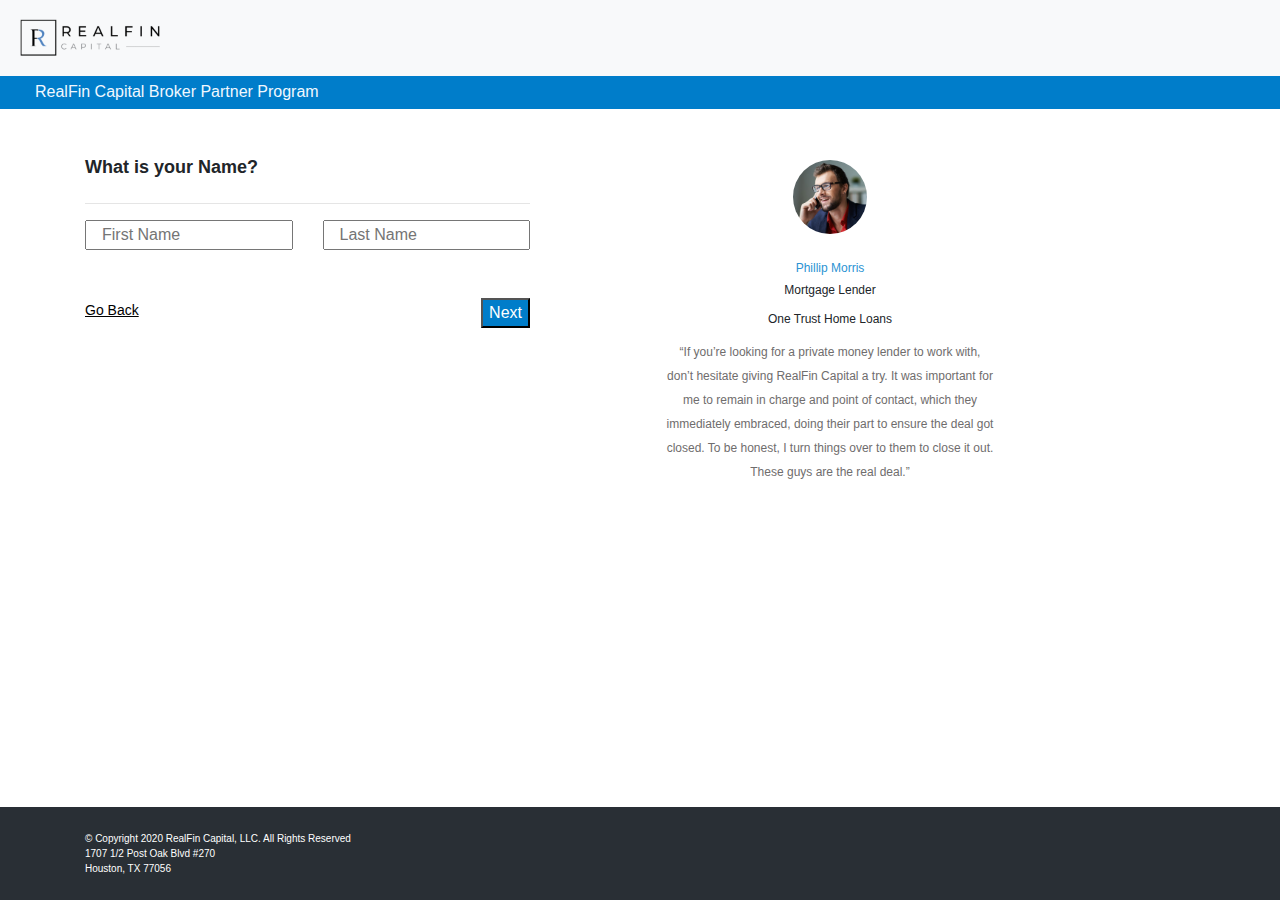
==== page_01.html @ 3a5be1af "first-commit" ====
<!DOCTYPE html>
<html lang="en">

<head>

  <meta charset="utf-8">
  <meta name="viewport" content="width=device-width, initial-scale=1, shrink-to-fit=no">
  <meta name="description" content="">
  <meta name="author" content="">

  <title>realfin</title>

  <!-- Bootstrap core CSS -->
  <link href="vendor/bootstrap/css/bootstrap.min.css" rel="stylesheet">

  <!-- Custom styles for this template -->
  <link href="css/realfin.css.css" rel="stylesheet">
  <style type="text/css">
    body { padding-top: 70px;padding-bottom: 50px; }
    .my_head{
      background-color: #007dca;
      display: flex;
      padding: 5px;
      align-items: center;
    }
   .header_title{
      margin-left: 30px;
      color: aliceblue;
      margin-top: 5px;
    }
    .content_nav{
      display: flex;
      flex-direction: column;
    }
    .bold_text{
      font-size: 18px;
      font-weight: bold;
    }
    .input_content span{
      font-size: 10px;
      color: gray
    }
    .next_btn{
      background:#007dca;
      color:aliceblue;
    }
    .testimonial-item .testimonial-text p {
        font-size: 12px;
        font-weight: 400;
        padding: 10px 10px 10px 10px;
        margin: 0;
        line-height: 24px;
        color: #6f6d6d;
      } 
      .testimonial-item .testimonial-text h3, .testimonial-item .testimonial-text span, .testimonial-item .testimonial-text p {
        font-size: 12px;
      } 
      .testimonial-image{
        width: 80px;
        border: 3px solid #fff;
        height: 80px;
        border-radius: 50%;
      }
      .testimonial-item{
        text-align: center;
      }
  </style>
</head>

<body>
  
  <!-- Navigation -->
  <div class="content_nav">
      <nav class="navbar navbar-expand-lg navbar-dark bg-light fixed-top">
          <a class="navbar-brand" href="#">
            <img src="image/logo.png" width="150">
          </a>
      </nav>
      <div class="my_head">
        <sapn class="header_title">RealFin Capital Broker Partner Program</span>
      </div>
  </div>


  <!-- Page Content -->
  <div class="container">


    <!-- Heading Row -->
    <div class="row align-items-center my-5" style="display: -webkit-inline-box">
        <!-- /.col-lg-8 -->
      <div class="col-lg-5">
        <h1 class="bold_text"><b>What is your Name?</b></h1>
        <hr class="mt-4">
        <div class="input_container row ">
          <div class="form_group col-lg-6">
            <input type="text" name="firstname" class="form_control col-lg-12" placeholder="First Name" />
          </div>
          <div class="form_group col-lg-6">
            <input type="text" name="lastname" class="form_control col-lg-12" placeholder="Last Name" />
          </div>
        </div>  
        <div class="input_content mt-5">
          <div class="row">
             <div class="col-lg-6 col-6">
               <a href="index.html" style=" text-decoration-line: underline; color:black;font-size: 14px;">Go Back</a>
             </div>
              <div class="col-lg-6 col-6 text-right">
               <button class="next_btn">
                <a href="page_02.html" style="color: white">Next</a>
              </button>
             </div>
          </div>
        </div>     
      </div>
      <div class="col-lg-1"></div>
      <!-- /.col-md-4 -->
      <div class="col-lg-4">
                 <div class="testimonial-item">
                    <img src="image/customer2.jpg" alt="Client Testimonoal" class="testimonial-image" />
                    <div class="testimonial-text">
                      <br/>
                      <h3 style="color: #2b93d3;">Phillip Morris</h3>
                      <h3>Mortgage Lender</h3>
                      <span>One Trust Home Loans</span>
                      <p>
                        “If you’re looking for a private money lender to work with, don’t hesitate giving RealFin Capital a try. It was important for me to remain in charge and point of contact, which they immediately embraced, doing their part to ensure the deal got closed. To be honest, I turn things over to them to close it out. These guys are the real deal.”
                      </p>                  
                    </div>
                  </div>
      </div>
    </div>
    <!-- /.row -->



  </div>
  <!-- /.container -->



  <!-- Footer -->
  <footer class="py-4 fixed-bottom" style="background:#292f35">
    <div class="container" style=" display: flex;flex-direction: column;font-size: 10px; ">
      <span class="text-left text-white">© Copyright 2020 RealFin Capital, LLC. All Rights Reserved</span>
      <span class="text-left text-white">1707 1/2 Post Oak Blvd #270</span>
      <span class="text-left text-white">Houston, TX 77056</span>
    </div>
    <!-- /.container -->
  </footer>

  <!-- Bootstrap core JavaScript -->
  <script src="vendor/jquery/jquery.min.js"></script>
  <script src="vendor/bootstrap/js/bootstrap.bundle.min.js"></script>

</body>

</html>
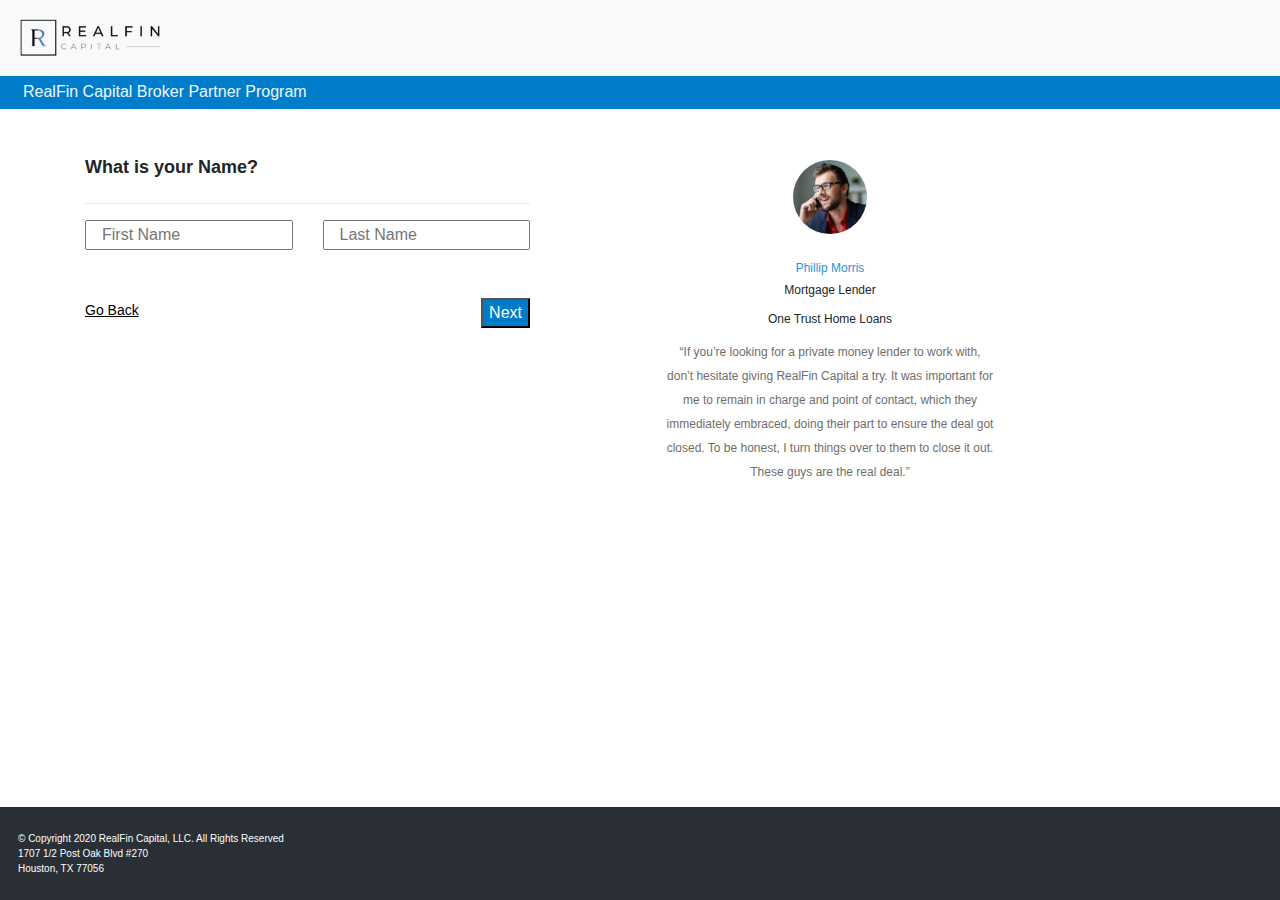
==== commit 91b7f6b5: "new changes" ====
--- a/page_01.html
+++ b/page_01.html
@@ -24,7 +24,7 @@
       align-items: center;
     }
    .header_title{
-      margin-left: 30px;
+      margin-left: 18px;
       color: aliceblue;
       margin-top: 5px;
     }
@@ -64,6 +64,11 @@
       .testimonial-item{
         text-align: center;
       }
+      @media (max-width:480px)  {
+        #lastname_box{
+          margin-top: 20px;
+        }
+      }
   </style>
 </head>
 
@@ -93,10 +98,10 @@
         <h1 class="bold_text"><b>What is your Name?</b></h1>
         <hr class="mt-4">
         <div class="input_container row ">
-          <div class="form_group col-lg-6">
+          <div class="form_group col-lg-6 col-12 col-sm-6">
             <input type="text" name="firstname" class="form_control col-lg-12" placeholder="First Name" />
           </div>
-          <div class="form_group col-lg-6">
+          <div class="form_group col-lg-6 col-12 col-sm-6" id="lastname_box">
             <input type="text" name="lastname" class="form_control col-lg-12" placeholder="Last Name" />
           </div>
         </div>  
@@ -138,10 +143,9 @@
   <!-- /.container -->
 
 
-
   <!-- Footer -->
   <footer class="py-4 fixed-bottom" style="background:#292f35">
-    <div class="container" style=" display: flex;flex-direction: column;font-size: 10px; ">
+    <div  style=" display: flex;flex-direction: column;font-size: 10px;margin-left: 18px; ">
       <span class="text-left text-white">© Copyright 2020 RealFin Capital, LLC. All Rights Reserved</span>
       <span class="text-left text-white">1707 1/2 Post Oak Blvd #270</span>
       <span class="text-left text-white">Houston, TX 77056</span>
